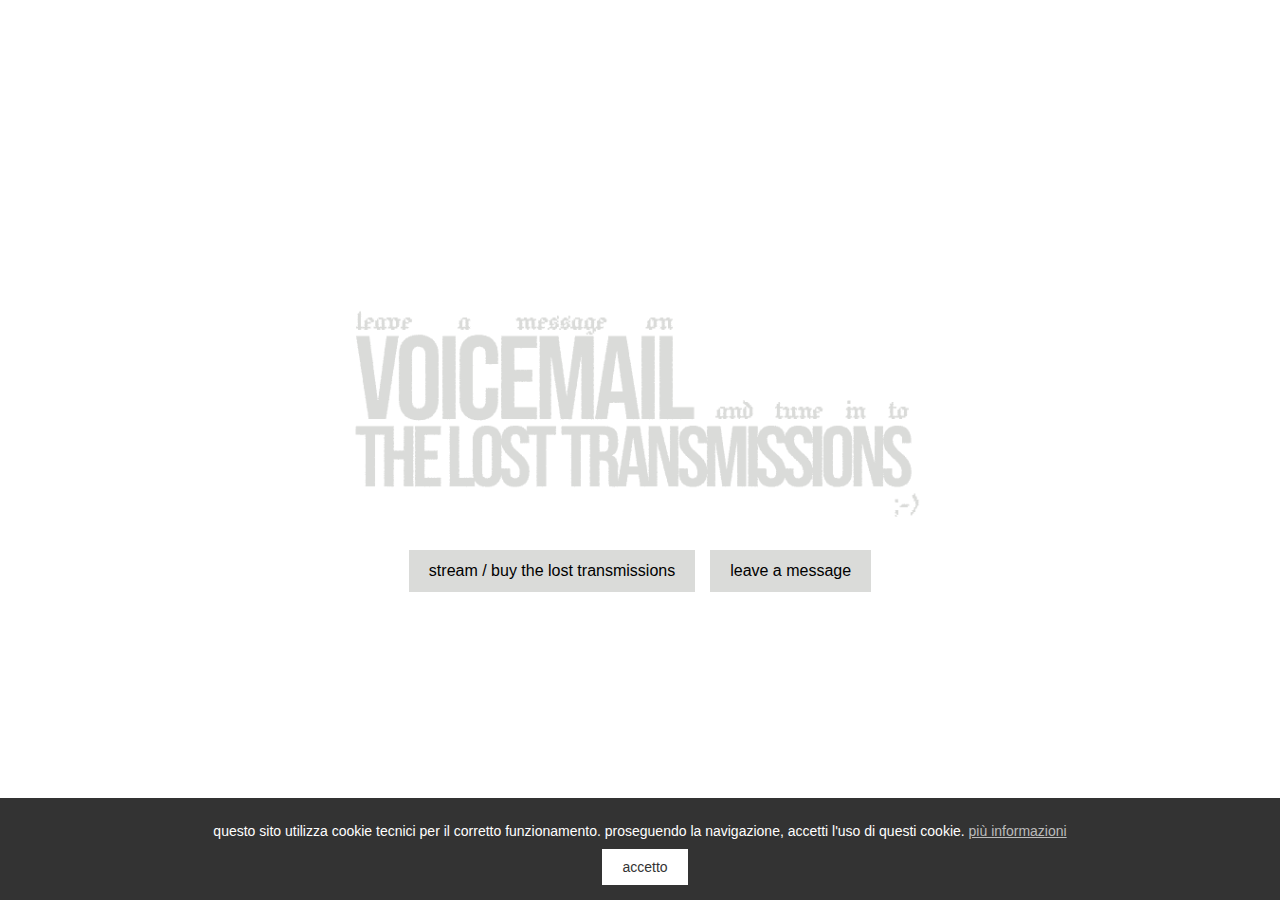
==== index.html @ b86d604c "Add files via upload" ====
<!DOCTYPE html>
<html lang="it">
<head>
    <meta charset="UTF-8">
    <meta name="viewport" content="width=device-width, initial-scale=1.0">
    <title>voicemail archive</title>
    <link rel="stylesheet" href="style.css">
    <link rel="icon" type="image/png" href="favico.png">
    <style>
        body {
            margin: 0;
            padding: 0;
            display: flex;
            flex-direction: column;
            align-items: center;
            justify-content: center;
            height: 100vh;
            background: url('background.png') no-repeat center center fixed;
            background-size: cover;
            text-align: center;
        }
        .content {
            display: flex;
            flex-direction: column;
            align-items: center;
            justify-content: center;
            gap: 20px;
            width: 90%;
            max-width: 800px;
        }
        .title-image {
            width: 80%;
            max-width: 600px;
            height: auto;
        }
        .buttons {
            display: flex;
            flex-direction: column;
            gap: 15px;
        }
        .jacquard-button {
            display: inline-block;
            padding: 12px 20px;
            background-color: #dadbd9;
            color: black;
            text-decoration: none;
            font-size: 16px;
            font-family: 'Jacquard 12', sans-serif;
            transition: background-color 0.3s ease;
            text-transform: lowercase;
        }
        .jacquard-button:hover {
            background-color: #9f7ebb;
            color: white;
        }
        @media (min-width: 600px) {
            .buttons {
                flex-direction: row;
            }
        }
    </style>
</head>
<body>
    <div class="content">
        <img src="title.png" alt="title" class="title-image">
        <div class="buttons">
            <a href="https://rinfiggi.online/stream" class="jacquard-button">stream / buy the lost transmissions</a>
            <a href="send/index.html" class="jacquard-button">leave a message</a>
        </div>
    </div>
</body>
</html>
  <!-- cookie banner -->
    <div id="cookie-banner" class="cookie-banner">
        <p>questo sito utilizza cookie tecnici per il corretto funzionamento. proseguendo la navigazione, accetti l'uso di questi cookie. <a href="#" id="cookie-info">più informazioni</a></p>
        <button id="accept-cookies" class="cookie-button">accetto</button>
    </div>

    <script>
        // Nascondi il banner quando l'utente accetta
        document.getElementById('accept-cookies').addEventListener('click', function() {
            document.getElementById('cookie-banner').style.display = 'none';
        });

        // Mostra le informazioni sui cookie
        document.getElementById('cookie-info').addEventListener('click', function() {
            alert('questo sito utilizza cookie tecnici necessari per il suo corretto funzionamento. i cookie tecnici sono quelli che permettono la navigazione e l\'uso delle funzionalità del sito. continuando a navigare, accetti l\'uso di questi cookie. non vengono raccolti dati per scopi di analisi o pubblicità.');
        });
    </script>
</body>
</html>
---- style.css ----
.cookie-banner {
    position: fixed;
    bottom: 0;
    left: 0;
    width: 100%;
    background-color: #333;
    color: #fff;
    padding: 15px;
    text-align: center;
    font-family: 'Jacquard 12', sans-serif;
    z-index: 1000;
    box-sizing: border-box;
    display: flex;
    flex-direction: column;
    align-items: center;
}

/* Testo del banner */
.cookie-banner p {
    margin: 0;
    font-size: 14px;
    margin-bottom: 10px;
}

/* Bottone per accettare i cookie */
.cookie-button {
    background-color: #fff;
    color: #333;
    padding: 10px 20px;
    font-size: 14px;
    border: none;
    cursor: pointer;
    text-transform: lowercase;
    font-family: 'Jacquard 12', sans-serif;
}

/* Hover sul bottone */
.cookie-button:hover {
    background-color: #000;
    color: #fff;
}

/* Link per "più informazioni" */
#cookie-info {
    color: #bbb;
    text-decoration: underline;
    cursor: pointer;
}

#cookie-info:hover {
    color: #fff;
}

/* Stili per il titolo e il contenuto */
.content {
    text-align: center;
}
}

.jacquard-button {
    display: inline-block;
    margin: 10px;
    padding: 10px 20px;
    background-color: #fff;
    color: #000;
    text-decoration: none;
    font-size: 14px;
    text-transform: lowercase;
    letter-spacing: 2px;
    font-family: 'Jacquard 12', sans-serif;
    transition: background-color 0.3s ease;
}

.jacquard-button:hover {
    background-color: #000;
    color: #fff;
}

/* Responsività del banner dei cookie */
@media (max-width: 600px) {
    .cookie-banner p {
        font-size: 12px;
    }

    .cookie-button {
        font-size: 12px;
    }
}.cookie-banner {
    position: fixed;
    bottom: 0;
    left: 0;
    width: 100%;
    background-color: #333;
    color: #fff;
    padding: 15px;
    text-align: center;
    font-family: 'Jacquard 12', sans-serif;
    z-index: 1000;
}

.cookie-banner p {
    margin: 10px;
    font-size: 14px;
}

.cookie-button {
    background-color: #fff;
    color: #333;
    padding: 10px 20px;
    font-size: 14px;
    border: none;
    cursor: pointer;
    text-transform: lowercase;
    margin-left: 10px;
}

.cookie-button:hover {
    background-color: #000;
    color: #fff;
}

#cookie-info {
    color: #bbb;
    text-decoration: underline;
    cursor: pointer;
}

#cookie-info:hover {
    color: #fff;
}
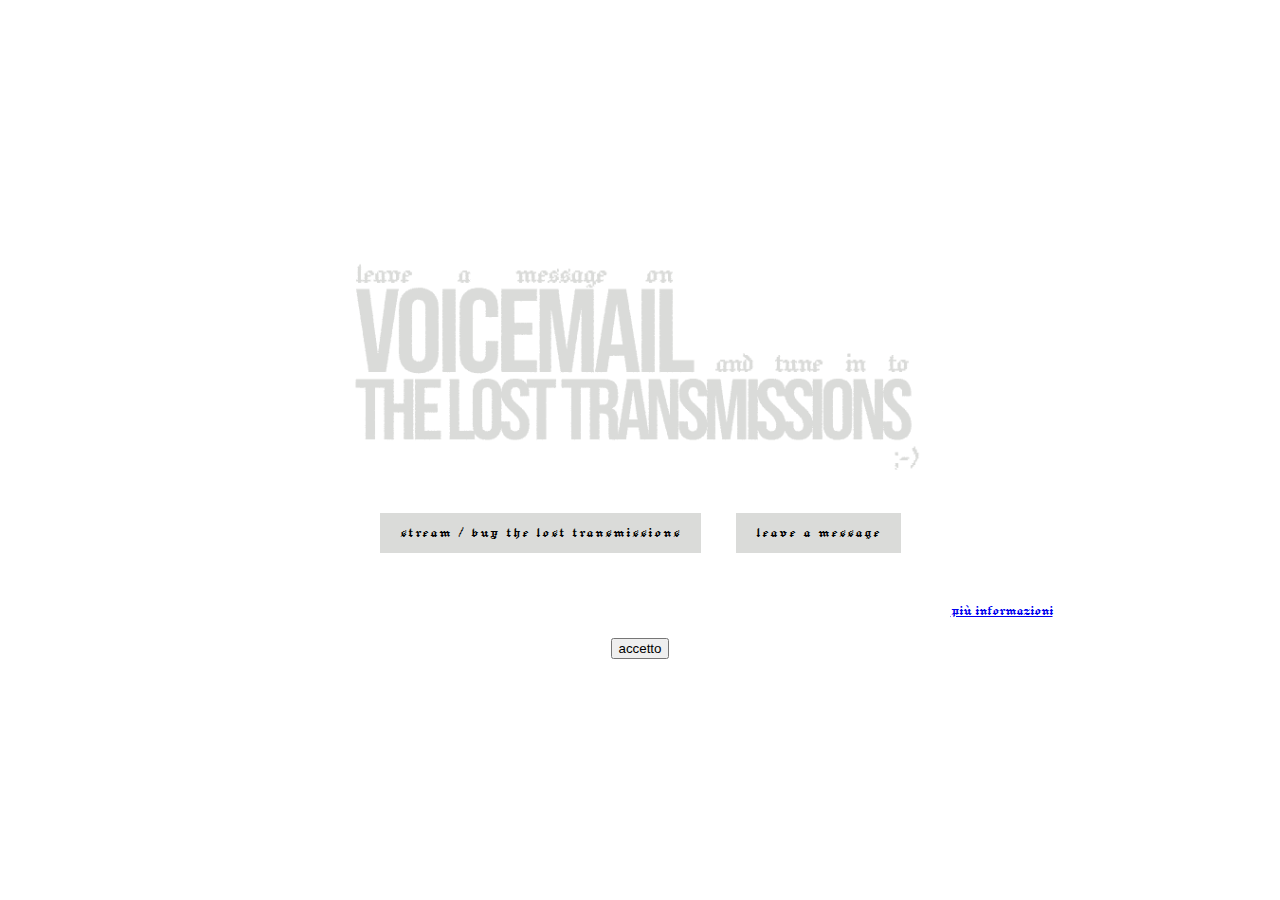
==== commit 30a4a871: "Update index.html" ====
--- a/index.html
+++ b/index.html
@@ -65,7 +65,7 @@
         <img src="title.png" alt="title" class="title-image">
         <div class="buttons">
             <a href="https://rinfiggi.online/stream" class="jacquard-button">stream / buy the lost transmissions</a>
-            <a href="send/index.html" class="jacquard-button">leave a message</a>
+            <a href="https://www.voicemailarchive.com/send" class="jacquard-button">leave a message</a>
         </div>
     </div>
 </body>
@@ -88,4 +88,4 @@
         });
     </script>
 </body>
-</html>+</html>
--- a/style.css
+++ b/style.css
@@ -1,62 +1,54 @@
-.cookie-banner {
-    position: fixed;
-    bottom: 0;
-    left: 0;
-    width: 100%;
-    background-color: #333;
-    color: #fff;
-    padding: 15px;
-    text-align: center;
-    font-family: 'Jacquard 12', sans-serif;
-    z-index: 1000;
-    box-sizing: border-box;
-    display: flex;
-    flex-direction: column;
-    align-items: center;
+@font-face {
+    font-family: 'Jacquard 12';
+    src: local('Jacquard 12'), url('jacquardfont.ttf') format('truetype');
 }
 
-/* Testo del banner */
-.cookie-banner p {
+body {
     margin: 0;
-    font-size: 14px;
-    margin-bottom: 10px;
-}
-
-/* Bottone per accettare i cookie */
-.cookie-button {
-    background-color: #fff;
-    color: #333;
-    padding: 10px 20px;
-    font-size: 14px;
-    border: none;
-    cursor: pointer;
-    text-transform: lowercase;
+    padding: 0;
     font-family: 'Jacquard 12', sans-serif;
 }
 
-/* Hover sul bottone */
-.cookie-button:hover {
-    background-color: #000;
+.background {
+    background-image: url('background.png');
+    background-size: cover;
+    background-position: center;
+    background-repeat: no-repeat;
+    background-attachment: fixed;
+}
+
+.content {
+    width: 100%;
+    max-width: 900px;
+    margin: 0 auto;
+    padding: 20px;
+    text-align: center;
+}
+
+.terms-container {
+    width: 100%;
+    max-width: 800px;
+    margin: 20px auto;
+    padding: 10px;
+    text-align: justify;
+    color: #ffffff;
+}
+
+h1, h2 {
+    font-size: 1.5rem;
+    margin-top: 20px;
+    text-align: center;
     color: #fff;
 }
 
-/* Link per "più informazioni" */
-#cookie-info {
-    color: #bbb;
-    text-decoration: underline;
-    cursor: pointer;
-}
-
-#cookie-info:hover {
+p {
+    font-size: 1rem;
+    line-height: 1.5;
+    margin-bottom: 15px;
     color: #fff;
 }
 
-/* Stili per il titolo e il contenuto */
-.content {
-    text-align: center;
-}
-}
-
+/* Bottoni */
 .jacquard-button {
     display: inline-block;
     margin: 10px;
@@ -72,59 +64,21 @@
 }
 
 .jacquard-button:hover {
-    background-color: #000;
+    background-color: #565765;
     color: #fff;
 }
 
-/* Responsività del banner dei cookie */
+/* Responsività */
 @media (max-width: 600px) {
-    .cookie-banner p {
-        font-size: 12px;
+    .terms-container {
+        padding: 10px;
     }
 
-    .cookie-button {
-        font-size: 12px;
+    .terms-container h1, .terms-container h2 {
+        font-size: 1.3rem;
     }
-}.cookie-banner {
-    position: fixed;
-    bottom: 0;
-    left: 0;
-    width: 100%;
-    background-color: #333;
-    color: #fff;
-    padding: 15px;
-    text-align: center;
-    font-family: 'Jacquard 12', sans-serif;
-    z-index: 1000;
+
+    .terms-container p {
+        font-size: 0.9rem;
+    }
 }
-
-.cookie-banner p {
-    margin: 10px;
-    font-size: 14px;
-}
-
-.cookie-button {
-    background-color: #fff;
-    color: #333;
-    padding: 10px 20px;
-    font-size: 14px;
-    border: none;
-    cursor: pointer;
-    text-transform: lowercase;
-    margin-left: 10px;
-}
-
-.cookie-button:hover {
-    background-color: #000;
-    color: #fff;
-}
-
-#cookie-info {
-    color: #bbb;
-    text-decoration: underline;
-    cursor: pointer;
-}
-
-#cookie-info:hover {
-    color: #fff;
-}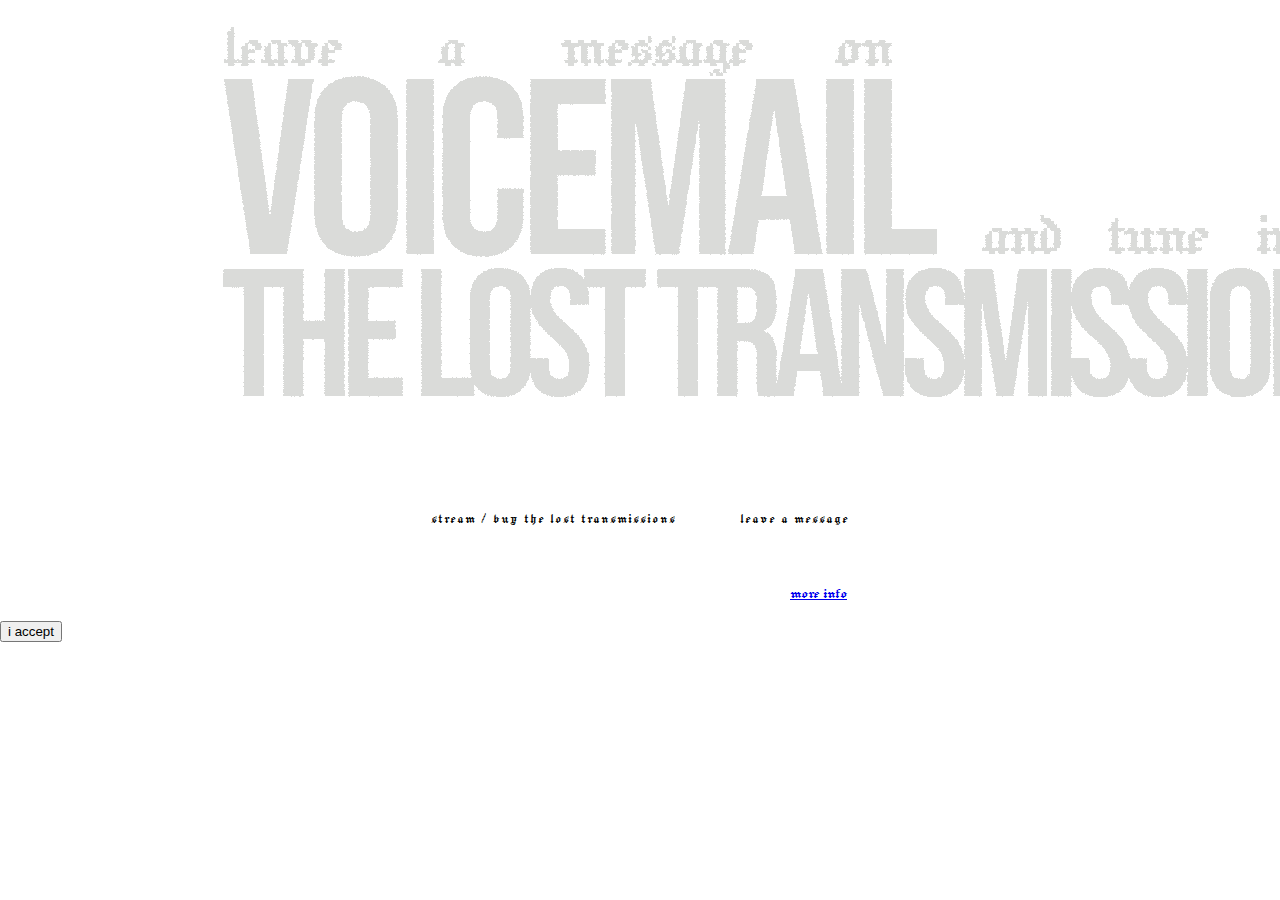
==== commit ae5788d1: "Update index.html" ====
--- a/index.html
+++ b/index.html
@@ -1,5 +1,5 @@
 <!DOCTYPE html>
-<html lang="it">
+<html lang="en">
 <head>
     <meta charset="UTF-8">
     <meta name="viewport" content="width=device-width, initial-scale=1.0">
@@ -7,56 +7,9 @@
     <link rel="stylesheet" href="style.css">
     <link rel="icon" type="image/png" href="favico.png">
     <style>
-        body {
-            margin: 0;
-            padding: 0;
-            display: flex;
-            flex-direction: column;
-            align-items: center;
-            justify-content: center;
-            height: 100vh;
-            background: url('background.png') no-repeat center center fixed;
-            background-size: cover;
-            text-align: center;
-        }
-        .content {
-            display: flex;
-            flex-direction: column;
-            align-items: center;
-            justify-content: center;
-            gap: 20px;
-            width: 90%;
-            max-width: 800px;
-        }
-        .title-image {
-            width: 80%;
-            max-width: 600px;
-            height: auto;
-        }
-        .buttons {
-            display: flex;
-            flex-direction: column;
-            gap: 15px;
-        }
-        .jacquard-button {
-            display: inline-block;
-            padding: 12px 20px;
-            background-color: #dadbd9;
-            color: black;
-            text-decoration: none;
-            font-size: 16px;
-            font-family: 'Jacquard 12', sans-serif;
-            transition: background-color 0.3s ease;
-            text-transform: lowercase;
-        }
-        .jacquard-button:hover {
-            background-color: #9f7ebb;
-            color: white;
-        }
-        @media (min-width: 600px) {
-            .buttons {
-                flex-direction: row;
-            }
+        @font-face {
+            font-family: 'Jacquard 12';
+            src: local('Jacquard 12'), url('jacquardfont.ttf') format('truetype');
         }
     </style>
 </head>
@@ -68,23 +21,20 @@
             <a href="https://www.voicemailarchive.com/send" class="jacquard-button">leave a message</a>
         </div>
     </div>
-</body>
-</html>
-  <!-- cookie banner -->
+
+    <!-- cookie banner -->
     <div id="cookie-banner" class="cookie-banner">
-        <p>questo sito utilizza cookie tecnici per il corretto funzionamento. proseguendo la navigazione, accetti l'uso di questi cookie. <a href="#" id="cookie-info">più informazioni</a></p>
-        <button id="accept-cookies" class="cookie-button">accetto</button>
+        <p>this website uses technical cookies necessary for its proper functioning. by continuing to browse, you accept the use of these cookies. <a href="#" id="cookie-info">more info</a></p>
+        <button id="accept-cookies" class="cookie-button">i accept</button>
     </div>
 
     <script>
-        // Nascondi il banner quando l'utente accetta
-        document.getElementById('accept-cookies').addEventListener('click', function() {
+        document.getElementById('accept-cookies').addEventListener('click', function () {
             document.getElementById('cookie-banner').style.display = 'none';
         });
 
-        // Mostra le informazioni sui cookie
-        document.getElementById('cookie-info').addEventListener('click', function() {
-            alert('questo sito utilizza cookie tecnici necessari per il suo corretto funzionamento. i cookie tecnici sono quelli che permettono la navigazione e l\'uso delle funzionalità del sito. continuando a navigare, accetti l\'uso di questi cookie. non vengono raccolti dati per scopi di analisi o pubblicità.');
+        document.getElementById('cookie-info').addEventListener('click', function () {
+            alert("this website uses technical cookies necessary for its proper functioning. technical cookies are those that enable browsing and the use of the site's features. by continuing to browse, you accept the use of these cookies. no data is collected for analysis or advertising purposes.");
         });
     </script>
 </body>
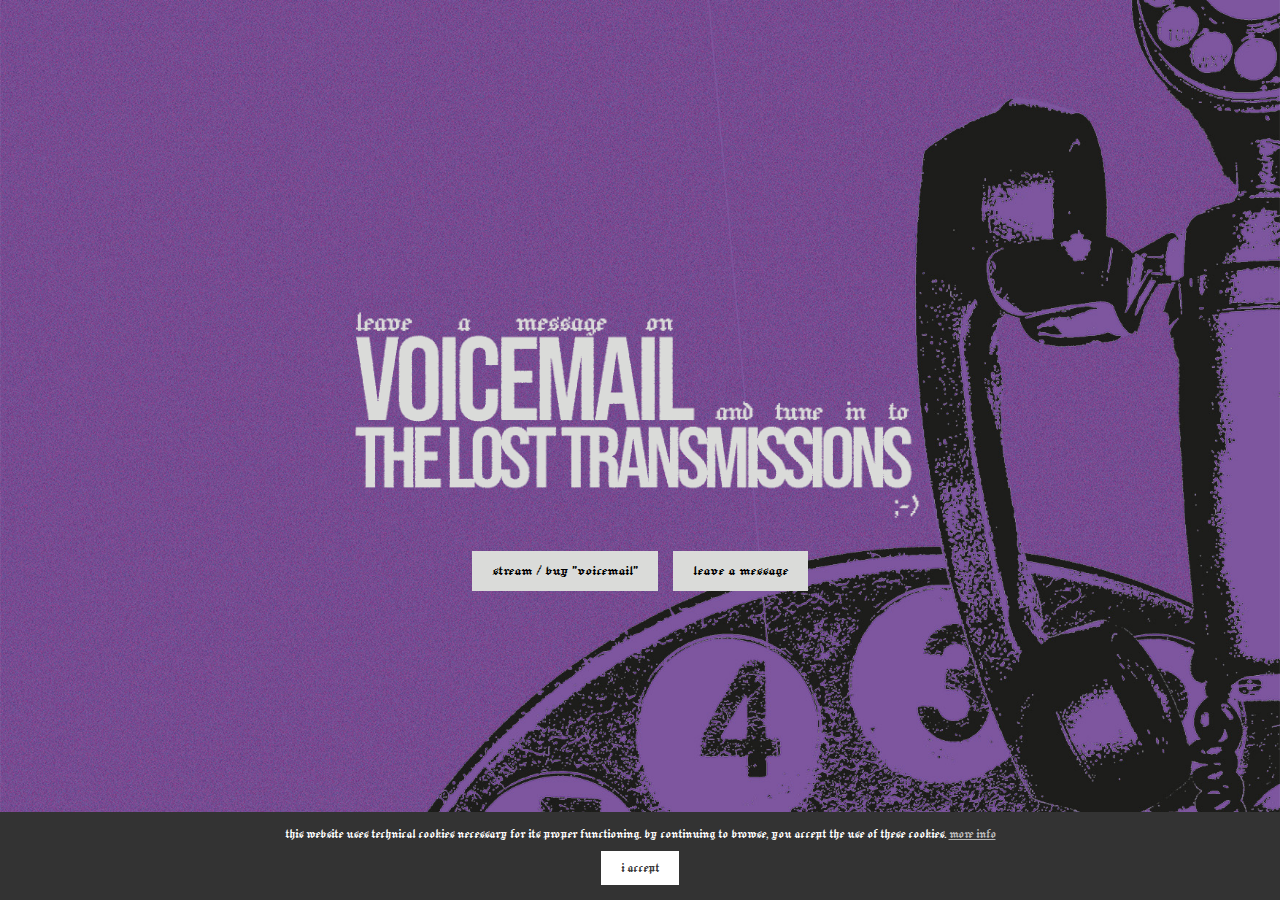
==== commit 199d8999: "Update index.html" ====
--- a/index.html
+++ b/index.html
@@ -17,7 +17,7 @@
     <div class="content">
         <img src="title.png" alt="title" class="title-image">
         <div class="buttons">
-            <a href="https://rinfiggi.online/stream" class="jacquard-button">stream / buy the lost transmissions</a>
+            <a href="https://rinfiggi.online/stream" class="jacquard-button">stream / buy "voicemail"</a>
             <a href="https://www.voicemailarchive.com/send" class="jacquard-button">leave a message</a>
         </div>
     </div>
--- a/style.css
+++ b/style.css
@@ -1,84 +1,115 @@
-@font-face {
-    font-family: 'Jacquard 12';
-    src: local('Jacquard 12'), url('jacquardfont.ttf') format('truetype');
-}
-
 body {
-    margin: 0;
+    font-family: 'Jacquard 12', sans-serif;    margin: 0;
     padding: 0;
+    display: flex;
+    flex-direction: column;
+    align-items: center;
+    justify-content: center;
+    height: 100vh;
+    background: url('background.jpg') no-repeat center center fixed;
+    background-size: cover;
+    text-align: center;
     font-family: 'Jacquard 12', sans-serif;
 }
 
-.background {
-    background-image: url('background.png');
-    background-size: cover;
-    background-position: center;
-    background-repeat: no-repeat;
-    background-attachment: fixed;
+.content {
+    display: flex;
+    flex-direction: column;
+    align-items: center;
+    justify-content: center;
+    gap: 20px;
+    width: 90%;
+    max-width: 800px;
 }
 
-.content {
-    width: 100%;
-    max-width: 900px;
-    margin: 0 auto;
-    padding: 20px;
-    text-align: center;
+.title-image {
+    width: 80%;
+    max-width: 600px;
+    height: auto;
 }
 
-.terms-container {
-    width: 100%;
-    max-width: 800px;
-    margin: 20px auto;
-    padding: 10px;
-    text-align: justify;
-    color: #ffffff;
+.buttons {
+    display: flex;
+    flex-direction: column;
+    gap: 15px;
 }
 
-h1, h2 {
-    font-size: 1.5rem;
-    margin-top: 20px;
-    text-align: center;
-    color: #fff;
-}
-
-p {
-    font-size: 1rem;
-    line-height: 1.5;
-    margin-bottom: 15px;
-    color: #fff;
-}
-
-/* Bottoni */
 .jacquard-button {
     display: inline-block;
-    margin: 10px;
-    padding: 10px 20px;
-    background-color: #fff;
-    color: #000;
+    padding: 12px 20px;
+    background-color: #dadbd9;
+    color: black;
     text-decoration: none;
-    font-size: 14px;
+    font-size: 16px;
     text-transform: lowercase;
-    letter-spacing: 2px;
     font-family: 'Jacquard 12', sans-serif;
     transition: background-color 0.3s ease;
 }
 
 .jacquard-button:hover {
-    background-color: #565765;
+    background-color: #9f7ebb;
+    color: white;
+}
+
+@media (min-width: 600px) {
+    .buttons {
+        flex-direction: row;
+    }
+}
+
+/* cookie banner */
+.cookie-banner {
+    position: fixed;
+    bottom: 0;
+    left: 0;
+    width: 100%;
+    background-color: #333;
+    color: #fff;
+    padding: 15px;
+    text-align: center;
+    z-index: 1000;
+    display: flex;
+    flex-direction: column;
+    align-items: center;
+    box-sizing: border-box;
+}
+
+.cookie-banner p {
+    margin: 0;
+    font-size: 14px;
+    margin-bottom: 10px;
+}
+
+.cookie-button {
+    font-family: 'Jacquard 12', sans-serif;
+    background-color: #fff;
+    color: #333;
+    padding: 10px 20px;
+    font-size: 14px;
+    border: none;
+    cursor: pointer;
+    text-transform: lowercase;
+}
+
+.cookie-button:hover {
+    background-color: #000;
+    color: #fff;
+    font-family: 'Jacquard 12', sans-serif;
+}
+
+#cookie-info {
+    color: #bbb;
+    text-decoration: underline;
+    cursor: pointer;
+}
+
+#cookie-info:hover {
     color: #fff;
 }
 
-/* Responsività */
 @media (max-width: 600px) {
-    .terms-container {
-        padding: 10px;
-    }
-
-    .terms-container h1, .terms-container h2 {
-        font-size: 1.3rem;
-    }
-
-    .terms-container p {
-        font-size: 0.9rem;
+    .cookie-banner p,
+    .cookie-button {
+        font-size: 12px;
     }
 }
